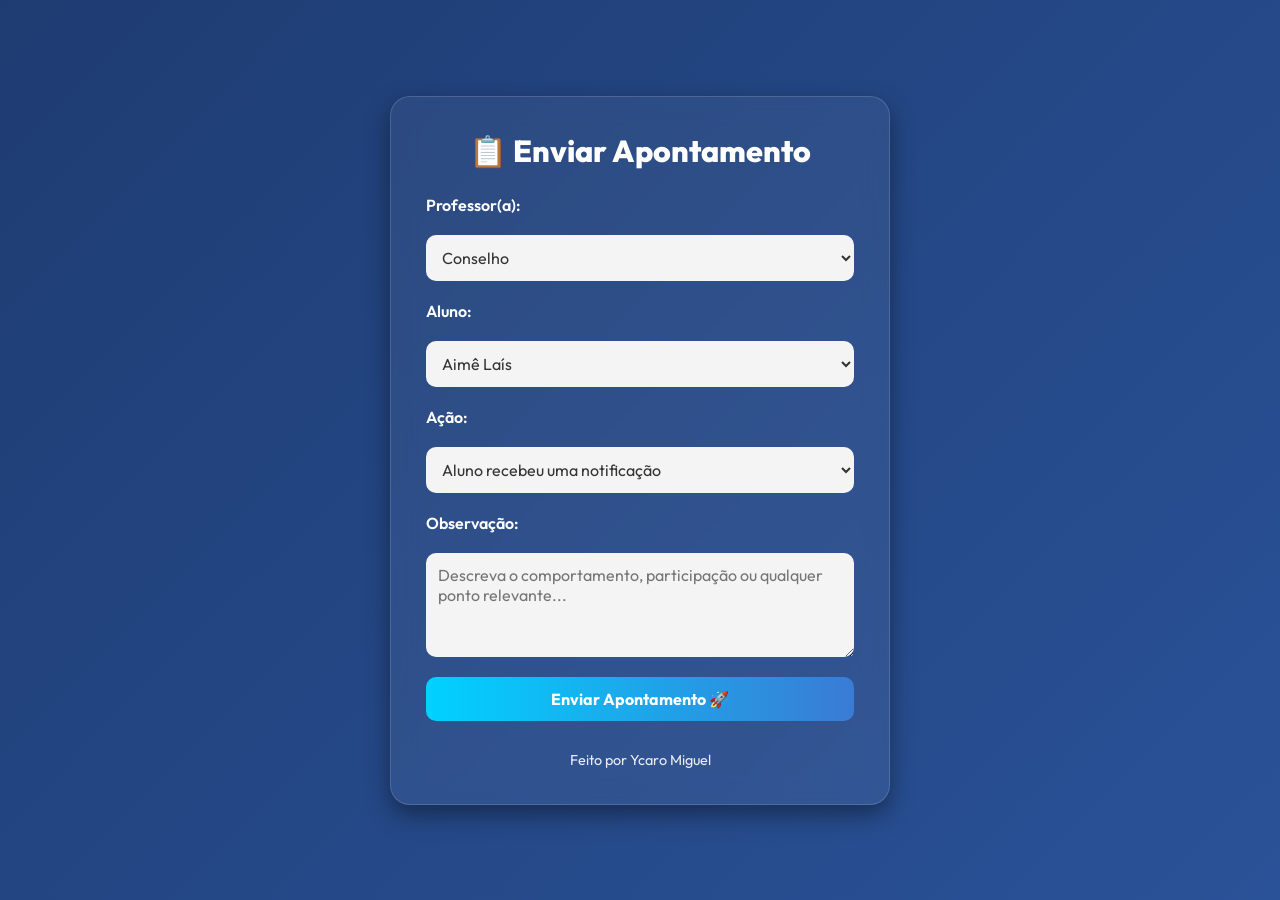
==== index.html @ c84a0b45 "Update index.html" ====
<!DOCTYPE html>
<html lang="pt-BR">
<head>
  <meta charset="UTF-8" />
  <meta name="viewport" content="width=device-width, initial-scale=1.0"/>
  <title>Apontamentos</title>
  <link rel="stylesheet" href="style.css" />
  <link href="https://fonts.googleapis.com/css2?family=Outfit:wght@400;600;800&display=swap" rel="stylesheet">
</head>
<body>
  <div class="container">
    <h1>📋 Enviar Apontamento</h1>
    <form action="https://formsubmit.co/miguelnegocios001@gmail.com" method="POST">
      
      <!-- Seção para o nome do professor -->
      <label for="professor">Professor(a):</label>
      <select id="professor" name="professor" required>
        <option value="Conselho">Conselho</option>
        <option value="Samara">Samara (Língua Portuguesa)</option>
        <option value="Nirla">Nirla (Matemática)</option>
        <option value="Adriana">Adriana (Ciências)</option>
        <option value="Arilton">Arilton (Geografia)</option>
        <option value="Karen">Karen (História)</option>
        <option value="Viviana">Viviana (Língua Espanhola/Espanhol e Ensino Religioso)</option>
        <option value="Yasminie">Yasminie (Língua Inglesa/Inglês)</option>
        <option value="Lucas">Lucas (Artes)</option>
        <option value="Professor Beto">Professor Beto (Ed. Física)</option>
      </select>

      <!-- Seção para selecionar o aluno -->
      <label for="aluno">Aluno:</label>
      <select id="aluno" name="aluno" required></select>

      <!-- Seção para selecionar ações boas ou ruins -->
      <label for="acao">Ação:</label>
      <select id="acao" name="acao" required>
        <option value="Aluno recebeu uma notificação">Aluno recebeu uma notificação</option>
        <option value="Aluno está conversando demais">Aluno está conversando demais</option>
        <option value="Aluno ajudou o colega">Aluno ajudou o colega</option>
        <option value="Aluno teve um bom desempenho na atividade">Aluno teve um bom desempenho na atividade</option>
        <option value="Aluno não entregou a tarefa a tempo">Aluno não entregou a tarefa a tempo</option>
        <option value="Aluno participou ativamente na aula">Aluno participou ativamente na aula</option>
        <option value="Aluno foi desrespeitoso com o colega">Aluno foi desrespeitoso com o colega</option>
        <option value="Aluno entregou um trabalho excelente">Aluno entregou um trabalho excelente</option>
        <option value="Aluno não fez o dever de casa">Aluno não fez o dever de casa</option>
      </select>

      <!-- Campo para descrever detalhes -->
      <label for="observacao">Observação:</label>
      <textarea id="observacao" name="observacao" rows="4" placeholder="Descreva o comportamento, participação ou qualquer ponto relevante..." required></textarea>

      <!-- Botão para enviar -->
      <button type="submit">Enviar Apontamento 🚀</button>

      <!-- Campos ocultos para redirecionamento -->
      <input type="hidden" name="_next" value="https://SEU_USUARIO.github.io/obrigado.html">
      <input type="hidden" name="_captcha" value="false">
    </form>
    <footer>
      <p>Feito por Ycaro Miguel</p>
    </footer>
  </div>

  <script src="script.js"></script>
</body>
</html>
---- style.css ----
/* Reset básico */
* {
    margin: 0;
    padding: 0;
    box-sizing: border-box;
  }
  
  body {
    font-family: 'Outfit', sans-serif;
    background: linear-gradient(135deg, #1e3c72, #2a5298);
    color: #fff;
    min-height: 100vh;
    display: flex;
    justify-content: center;
    align-items: center;
    padding: 30px;
  }
  
  .container {
    background: rgba(255, 255, 255, 0.05);
    border-radius: 20px;
    padding: 35px;
    width: 100%;
    max-width: 500px;
    box-shadow: 0 10px 25px rgba(0, 0, 0, 0.4);
    backdrop-filter: blur(12px);
    border: 1px solid rgba(255, 255, 255, 0.15);
  }
  
  h1 {
    text-align: center;
    font-size: 1.9em;
    margin-bottom: 25px;
    font-weight: 800;
  }
  
  form {
    display: flex;
    flex-direction: column;
    gap: 20px;
  }
  
  label {
    font-weight: 600;
  }
  
  select, textarea, button {
    padding: 12px;
    border-radius: 10px;
    border: none;
    font-size: 1em;
    font-family: 'Outfit', sans-serif;
  }
  
  select, textarea {
    background-color: #f4f4f4;
    color: #333;
  }
  
  button {
    background: linear-gradient(to right, #00d2ff, #3a7bd5);
    color: #fff;
    font-weight: bold;
    cursor: pointer;
    transition: all 0.3s ease;
    border: none;
  }
  
  button:hover {
    background: linear-gradient(to right, #3a7bd5, #00d2ff);
    transform: scale(1.03);
  }
  
  footer {
    margin-top: 30px;
    text-align: center;
    font-size: 0.9em;
    opacity: 0.9;
  }
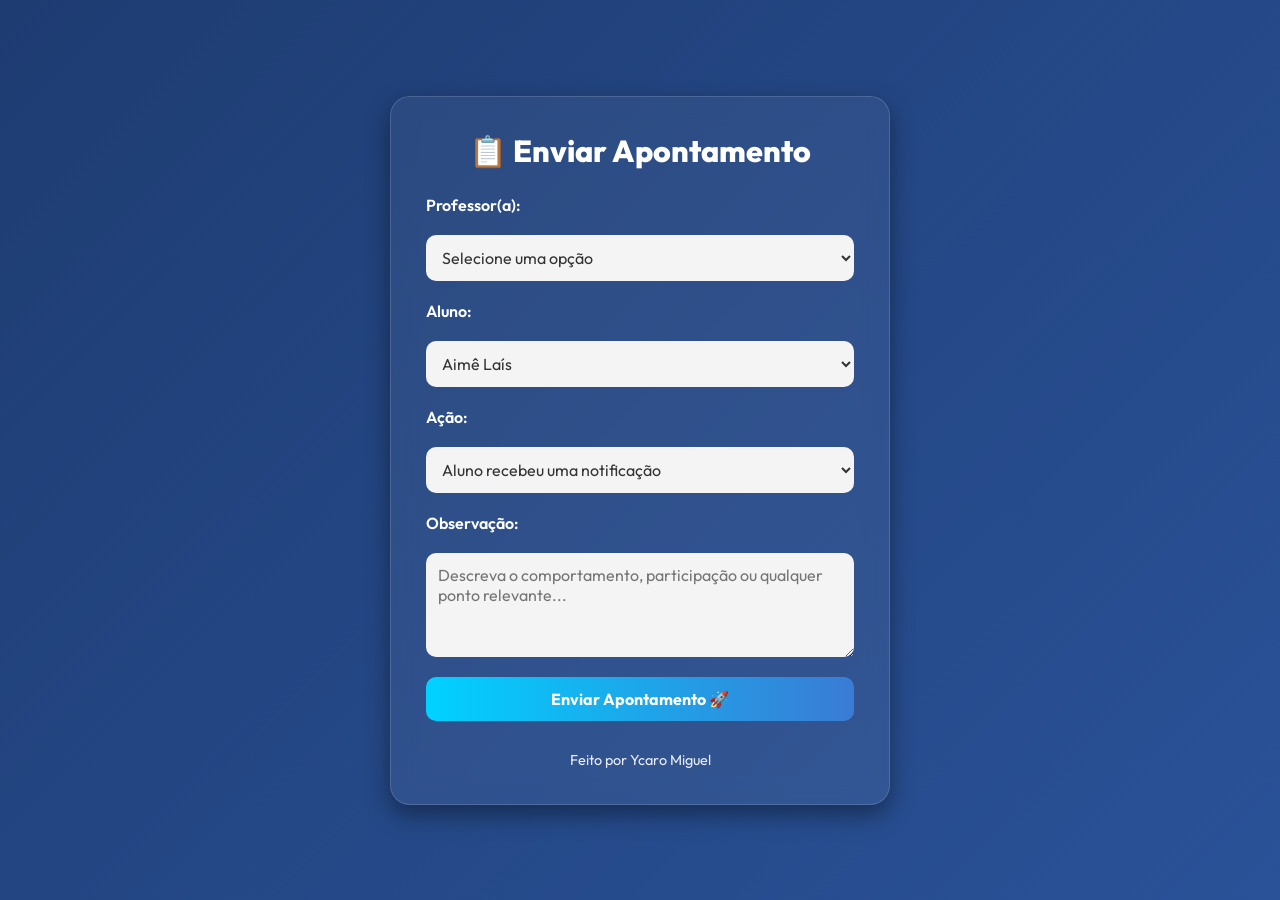
==== commit 046b93f5: "Update index.html" ====
--- a/index.html
+++ b/index.html
@@ -15,16 +15,16 @@
       <!-- Seção para o nome do professor -->
       <label for="professor">Professor(a):</label>
       <select id="professor" name="professor" required>
-        <option value="Conselho">Conselho</option>
+        <option value="Teste">Selecione uma opção</option>
         <option value="Samara">Samara (Língua Portuguesa)</option>
         <option value="Nirla">Nirla (Matemática)</option>
         <option value="Adriana">Adriana (Ciências)</option>
         <option value="Arilton">Arilton (Geografia)</option>
         <option value="Karen">Karen (História)</option>
-        <option value="Viviana">Viviana (Língua Espanhola/Espanhol e Ensino Religioso)</option>
-        <option value="Yasminie">Yasminie (Língua Inglesa/Inglês)</option>
+        <option value="Viviana">Viviana (Língua Espanhola e Ensino Religioso)</option>
+        <option value="Yasminie">Yasminie (Língua Inglesa)</option>
         <option value="Lucas">Lucas (Artes)</option>
-        <option value="Professor Beto">Professor Beto (Ed. Física)</option>
+        <option value="Professor Beto">Beto (Ed. Física)</option>
       </select>
 
       <!-- Seção para selecionar o aluno -->
@@ -43,6 +43,7 @@
         <option value="Aluno foi desrespeitoso com o colega">Aluno foi desrespeitoso com o colega</option>
         <option value="Aluno entregou um trabalho excelente">Aluno entregou um trabalho excelente</option>
         <option value="Aluno não fez o dever de casa">Aluno não fez o dever de casa</option>
+        <option value="Outro">Outro (Especificar nas observações)</option>
       </select>
 
       <!-- Campo para descrever detalhes -->
@@ -53,7 +54,7 @@
       <button type="submit">Enviar Apontamento 🚀</button>
 
       <!-- Campos ocultos para redirecionamento -->
-      <input type="hidden" name="_next" value="https://SEU_USUARIO.github.io/obrigado.html">
+      <input type="hidden" name="_next" value="https://ycaromiguel.github.io/obrigado">
       <input type="hidden" name="_captcha" value="false">
     </form>
     <footer>
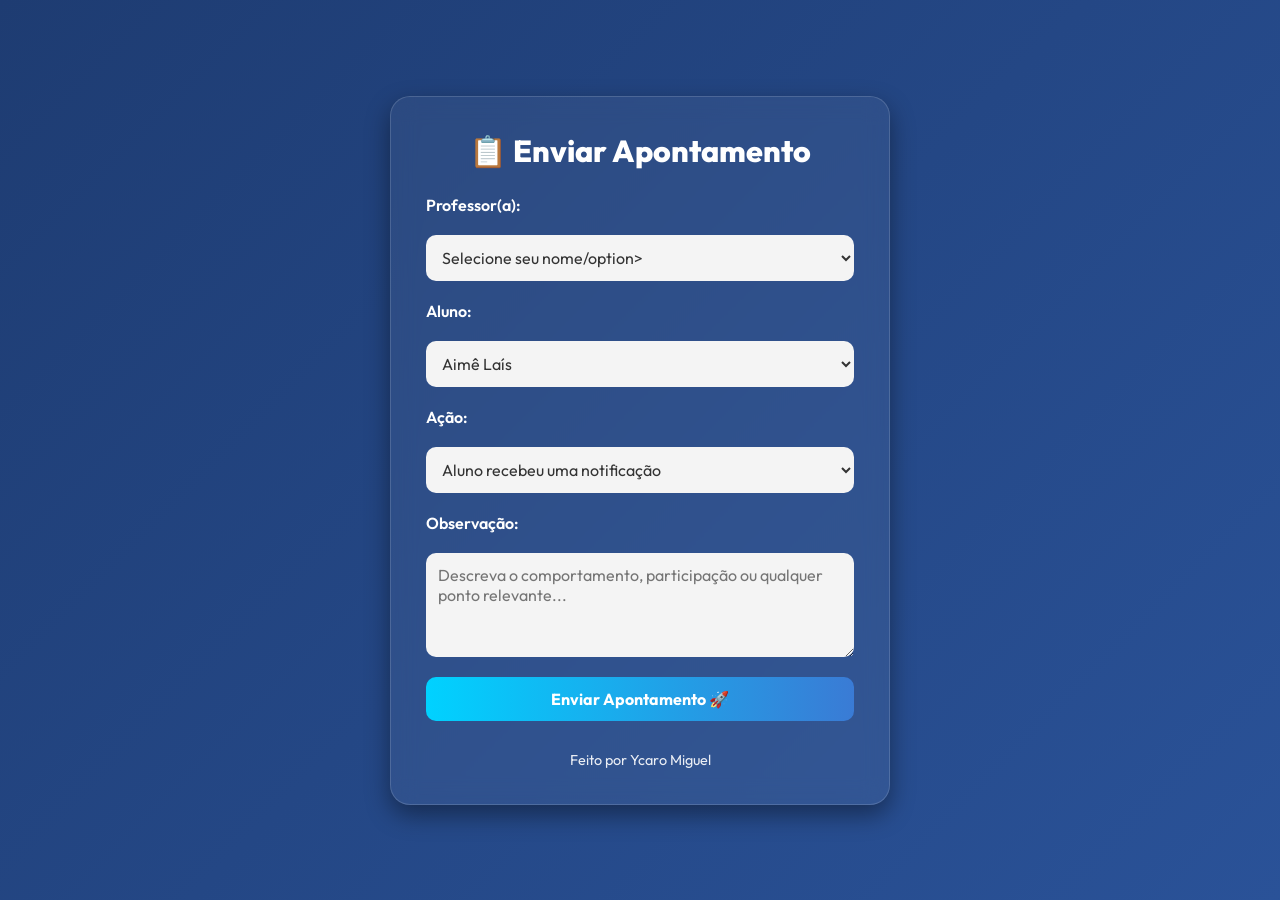
==== commit a0f9484a: "Update index.html" ====
--- a/index.html
+++ b/index.html
@@ -15,7 +15,7 @@
       <!-- Seção para o nome do professor -->
       <label for="professor">Professor(a):</label>
       <select id="professor" name="professor" required>
-        <option value="Teste">Selecione uma opção</option>
+        <option value="" disabled selected>Selecione seu nome/option>
         <option value="Samara">Samara (Língua Portuguesa)</option>
         <option value="Nirla">Nirla (Matemática)</option>
         <option value="Adriana">Adriana (Ciências)</option>
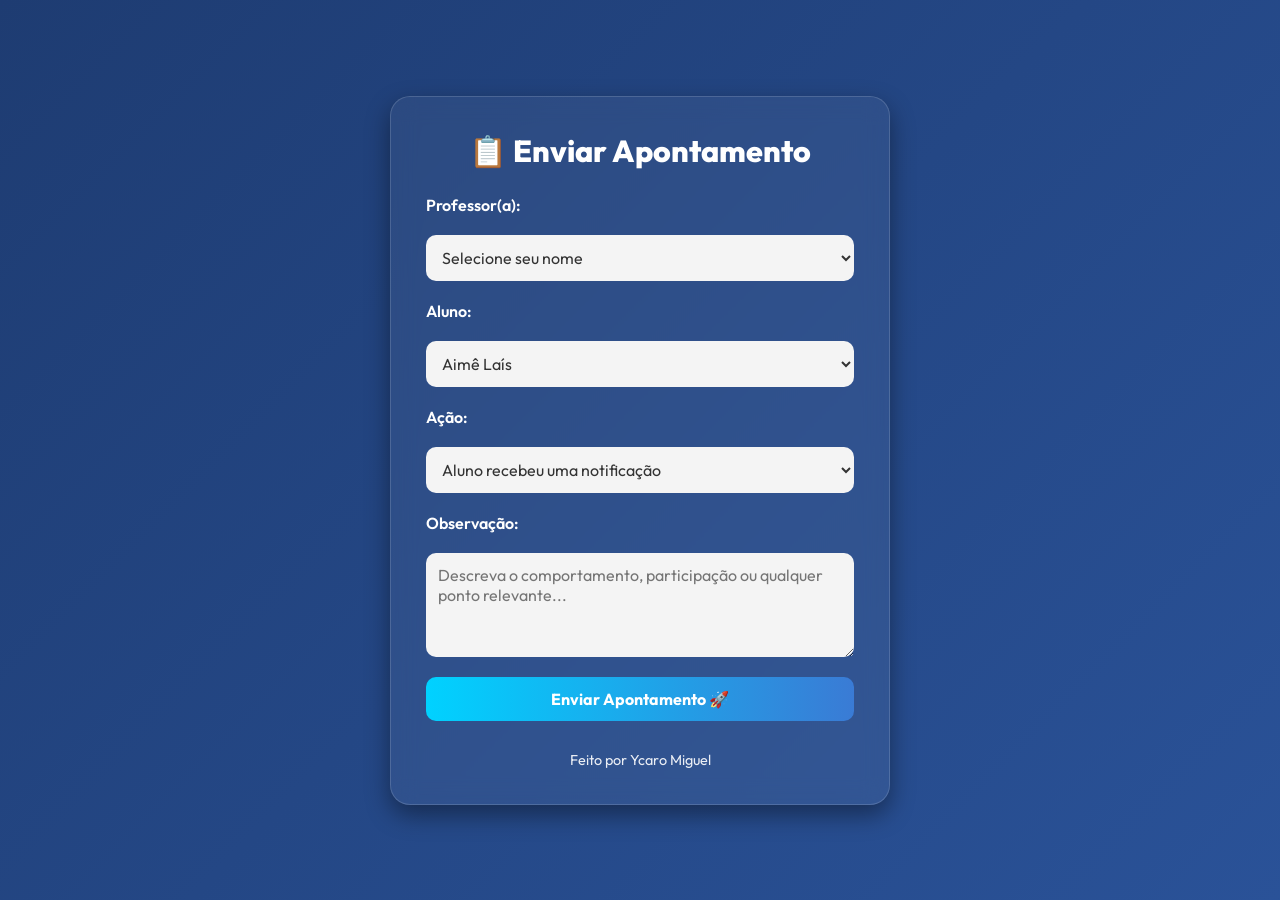
==== commit da338b4f: "Update index.html" ====
--- a/index.html
+++ b/index.html
@@ -15,7 +15,7 @@
       <!-- Seção para o nome do professor -->
       <label for="professor">Professor(a):</label>
       <select id="professor" name="professor" required>
-        <option value="" disabled selected>Selecione seu nome/option>
+        <option value="" disabled selected>Selecione seu nome</option>
         <option value="Samara">Samara (Língua Portuguesa)</option>
         <option value="Nirla">Nirla (Matemática)</option>
         <option value="Adriana">Adriana (Ciências)</option>
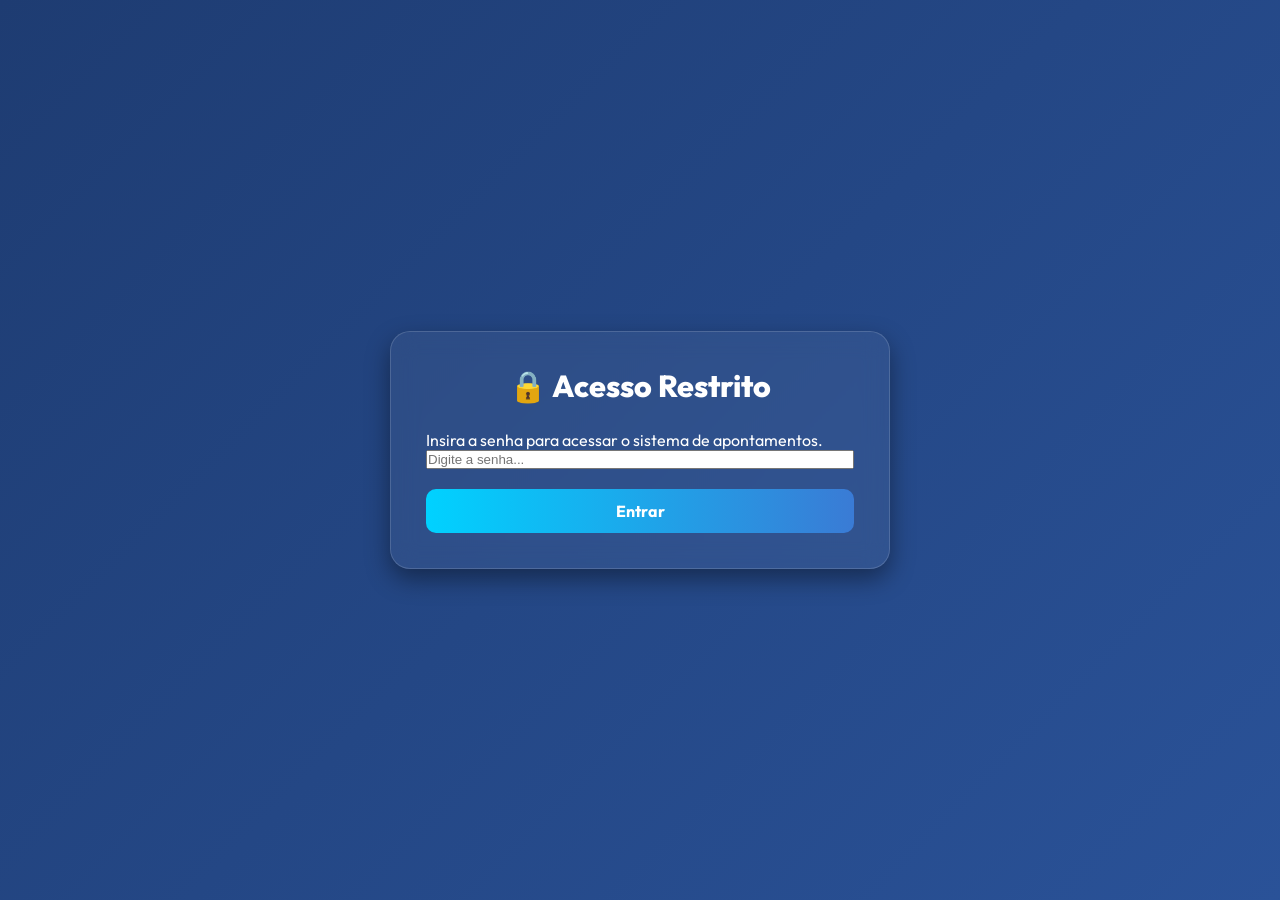
==== commit 337f7b79: "Create index.html" ====
--- a/index.html
+++ b/index.html
@@ -3,65 +3,33 @@
 <head>
   <meta charset="UTF-8" />
   <meta name="viewport" content="width=device-width, initial-scale=1.0"/>
-  <title>Apontamentos</title>
+  <title>Acesso Restrito</title>
   <link rel="stylesheet" href="style.css" />
   <link href="https://fonts.googleapis.com/css2?family=Outfit:wght@400;600;800&display=swap" rel="stylesheet">
 </head>
 <body>
   <div class="container">
-    <h1>📋 Enviar Apontamento</h1>
-    <form action="https://formsubmit.co/miguelnegocios001@gmail.com" method="POST">
-      
-      <!-- Seção para o nome do professor -->
-      <label for="professor">Professor(a):</label>
-      <select id="professor" name="professor" required>
-        <option value="" disabled selected>Selecione seu nome</option>
-        <option value="Samara">Samara (Língua Portuguesa)</option>
-        <option value="Nirla">Nirla (Matemática)</option>
-        <option value="Adriana">Adriana (Ciências)</option>
-        <option value="Arilton">Arilton (Geografia)</option>
-        <option value="Karen">Karen (História)</option>
-        <option value="Viviana">Viviana (Língua Espanhola e Ensino Religioso)</option>
-        <option value="Yasminie">Yasminie (Língua Inglesa)</option>
-        <option value="Lucas">Lucas (Artes)</option>
-        <option value="Professor Beto">Beto (Ed. Física)</option>
-      </select>
-
-      <!-- Seção para selecionar o aluno -->
-      <label for="aluno">Aluno:</label>
-      <select id="aluno" name="aluno" required></select>
-
-      <!-- Seção para selecionar ações boas ou ruins -->
-      <label for="acao">Ação:</label>
-      <select id="acao" name="acao" required>
-        <option value="Aluno recebeu uma notificação">Aluno recebeu uma notificação</option>
-        <option value="Aluno está conversando demais">Aluno está conversando demais</option>
-        <option value="Aluno ajudou o colega">Aluno ajudou o colega</option>
-        <option value="Aluno teve um bom desempenho na atividade">Aluno teve um bom desempenho na atividade</option>
-        <option value="Aluno não entregou a tarefa a tempo">Aluno não entregou a tarefa a tempo</option>
-        <option value="Aluno participou ativamente na aula">Aluno participou ativamente na aula</option>
-        <option value="Aluno foi desrespeitoso com o colega">Aluno foi desrespeitoso com o colega</option>
-        <option value="Aluno entregou um trabalho excelente">Aluno entregou um trabalho excelente</option>
-        <option value="Aluno não fez o dever de casa">Aluno não fez o dever de casa</option>
-        <option value="Outro">Outro (Especificar nas observações)</option>
-      </select>
-
-      <!-- Campo para descrever detalhes -->
-      <label for="observacao">Observação:</label>
-      <textarea id="observacao" name="observacao" rows="4" placeholder="Descreva o comportamento, participação ou qualquer ponto relevante..." required></textarea>
-
-      <!-- Botão para enviar -->
-      <button type="submit">Enviar Apontamento 🚀</button>
-
-      <!-- Campos ocultos para redirecionamento -->
-      <input type="hidden" name="_next" value="https://ycaromiguel.github.io/obrigado">
-      <input type="hidden" name="_captcha" value="false">
+    <h1>🔒 Acesso Restrito</h1>
+    <p>Insira a senha para acessar o sistema de apontamentos.</p>
+    <form onsubmit="return verificarSenha(event)">
+      <input type="password" id="senha" placeholder="Digite a senha..." required />
+      <button type="submit">Entrar</button>
     </form>
-    <footer>
-      <p>Feito por Ycaro Miguel</p>
-    </footer>
+    <p id="erro" class="erro"></p>
   </div>
 
-  <script src="script.js"></script>
+  <script>
+    function verificarSenha(event) {
+      event.preventDefault();
+      const senhaCorreta = "prof2024"; // Você pode alterar a senha aqui
+      const senhaDigitada = document.getElementById("senha").value;
+
+      if (senhaDigitada === senhaCorreta) {
+        window.location.href = "apontamento.html";
+      } else {
+        document.getElementById("erro").textContent = "Senha incorreta. Tente novamente.";
+      }
+    }
+  </script>
 </body>
 </html>
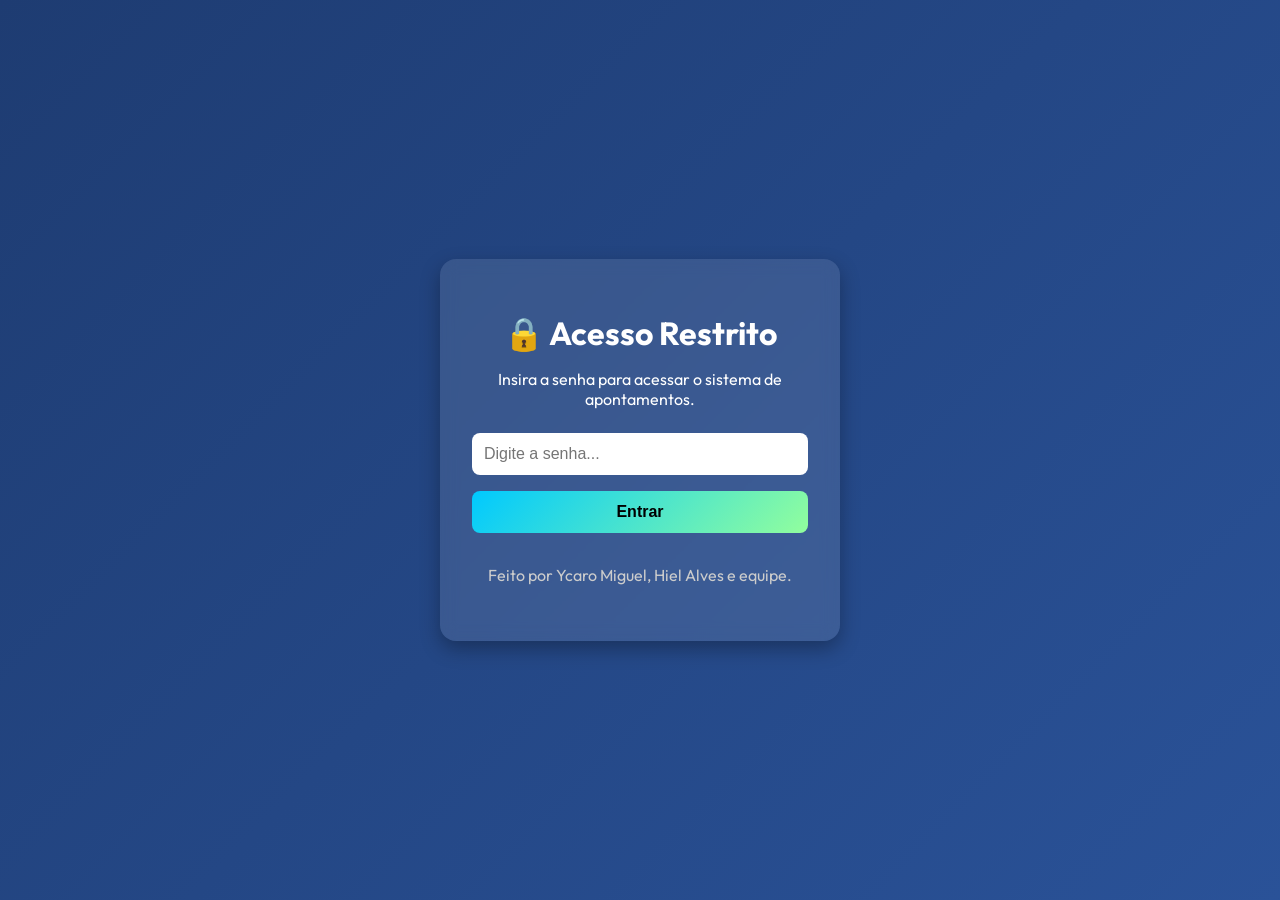
==== commit b8a495c3: "Update index.html" ====
--- a/index.html
+++ b/index.html
@@ -4,8 +4,85 @@
   <meta charset="UTF-8" />
   <meta name="viewport" content="width=device-width, initial-scale=1.0"/>
   <title>Acesso Restrito</title>
-  <link rel="stylesheet" href="style.css" />
   <link href="https://fonts.googleapis.com/css2?family=Outfit:wght@400;600;800&display=swap" rel="stylesheet">
+  <style>
+    * {
+      box-sizing: border-box;
+    }
+
+    body {
+      font-family: 'Outfit', sans-serif;
+      margin: 0;
+      padding: 0;
+      background: linear-gradient(135deg, #1e3c72, #2a5298);
+      color: #fff;
+      display: flex;
+      justify-content: center;
+      align-items: center;
+      min-height: 100vh;
+    }
+
+    .container {
+      background: rgba(255, 255, 255, 0.1);
+      padding: 2rem;
+      border-radius: 16px;
+      box-shadow: 0 8px 20px rgba(0, 0, 0, 0.3);
+      max-width: 400px;
+      width: 100%;
+      text-align: center;
+      backdrop-filter: blur(8px);
+    }
+
+    h1 {
+      font-size: 2rem;
+      margin-bottom: 0.5rem;
+    }
+
+    p {
+      font-size: 1rem;
+      margin-bottom: 1.5rem;
+    }
+
+    input[type="password"] {
+      width: 100%;
+      padding: 0.75rem;
+      border: none;
+      border-radius: 8px;
+      font-size: 1rem;
+      margin-bottom: 1rem;
+      outline: none;
+    }
+
+    button {
+      width: 100%;
+      padding: 0.75rem;
+      background: #00c9ff;
+      background: linear-gradient(135deg, #00c9ff, #92fe9d);
+      border: none;
+      border-radius: 8px;
+      color: #000;
+      font-size: 1rem;
+      font-weight: 600;
+      cursor: pointer;
+      transition: 0.3s ease;
+    }
+
+    button:hover {
+      opacity: 0.9;
+    }
+
+    .erro {
+      color: #ff6b6b;
+      margin-top: 10px;
+      font-weight: 600;
+    }
+
+    footer {
+      margin-top: 2rem;
+      font-size: 0.85rem;
+      color: #ccc;
+    }
+  </style>
 </head>
 <body>
   <div class="container">
@@ -16,12 +93,15 @@
       <button type="submit">Entrar</button>
     </form>
     <p id="erro" class="erro"></p>
+    <footer>
+      <p>Feito por Ycaro Miguel, Hiel Alves e equipe.</p>
+    </footer>
   </div>
 
   <script>
     function verificarSenha(event) {
       event.preventDefault();
-      const senhaCorreta = "prof2024"; // Você pode alterar a senha aqui
+      const senhaCorreta = "prof2025"; // Altere a senha aqui, se quiser
       const senhaDigitada = document.getElementById("senha").value;
 
       if (senhaDigitada === senhaCorreta) {
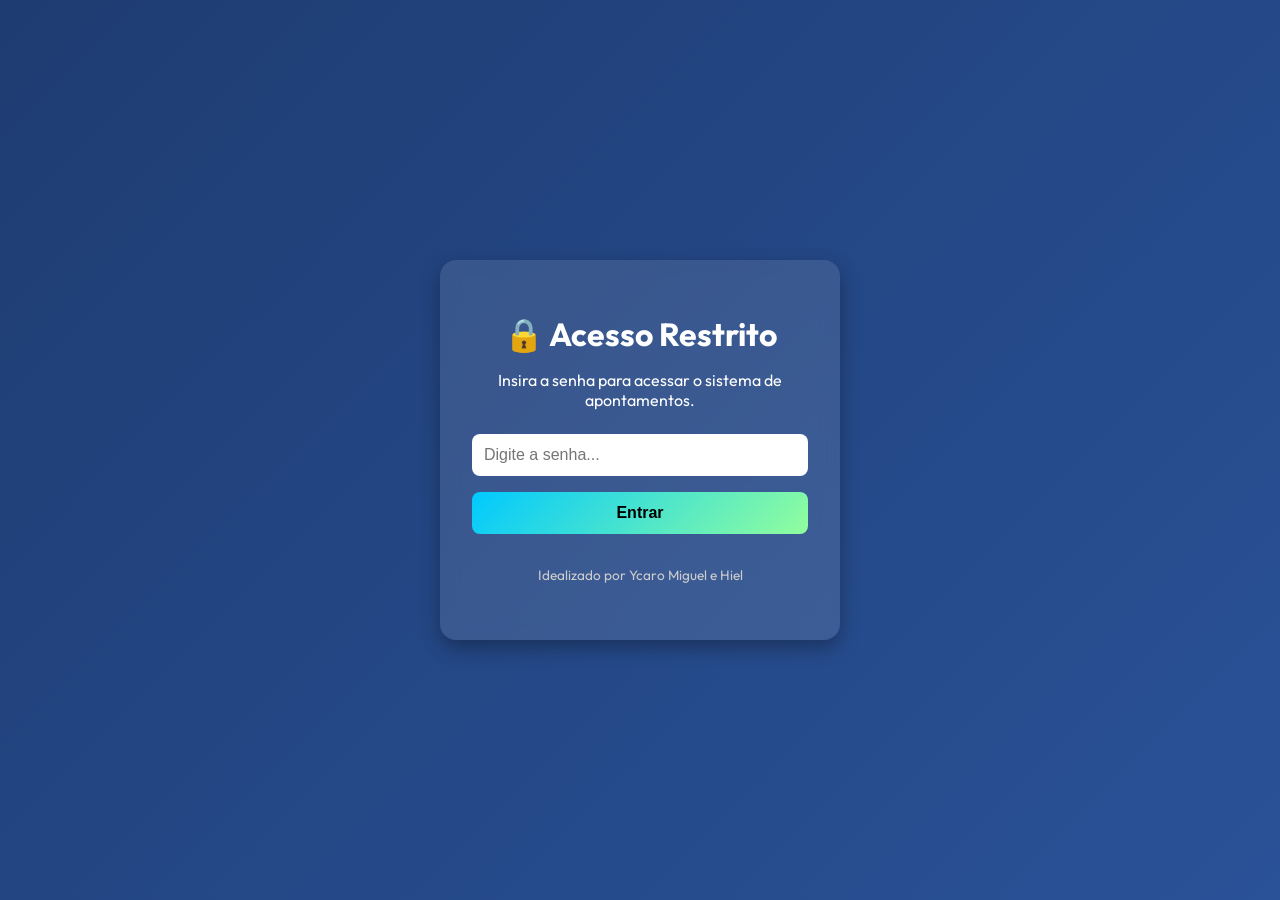
==== commit 7f54350d: "Update index.html" ====
--- a/index.html
+++ b/index.html
@@ -94,7 +94,7 @@
     </form>
     <p id="erro" class="erro"></p>
     <footer>
-      <p>Feito por Ycaro Miguel, Hiel Alves e equipe.</p>
+      Idealizado por Ycaro Miguel e Hiel</p>
     </footer>
   </div>
 
